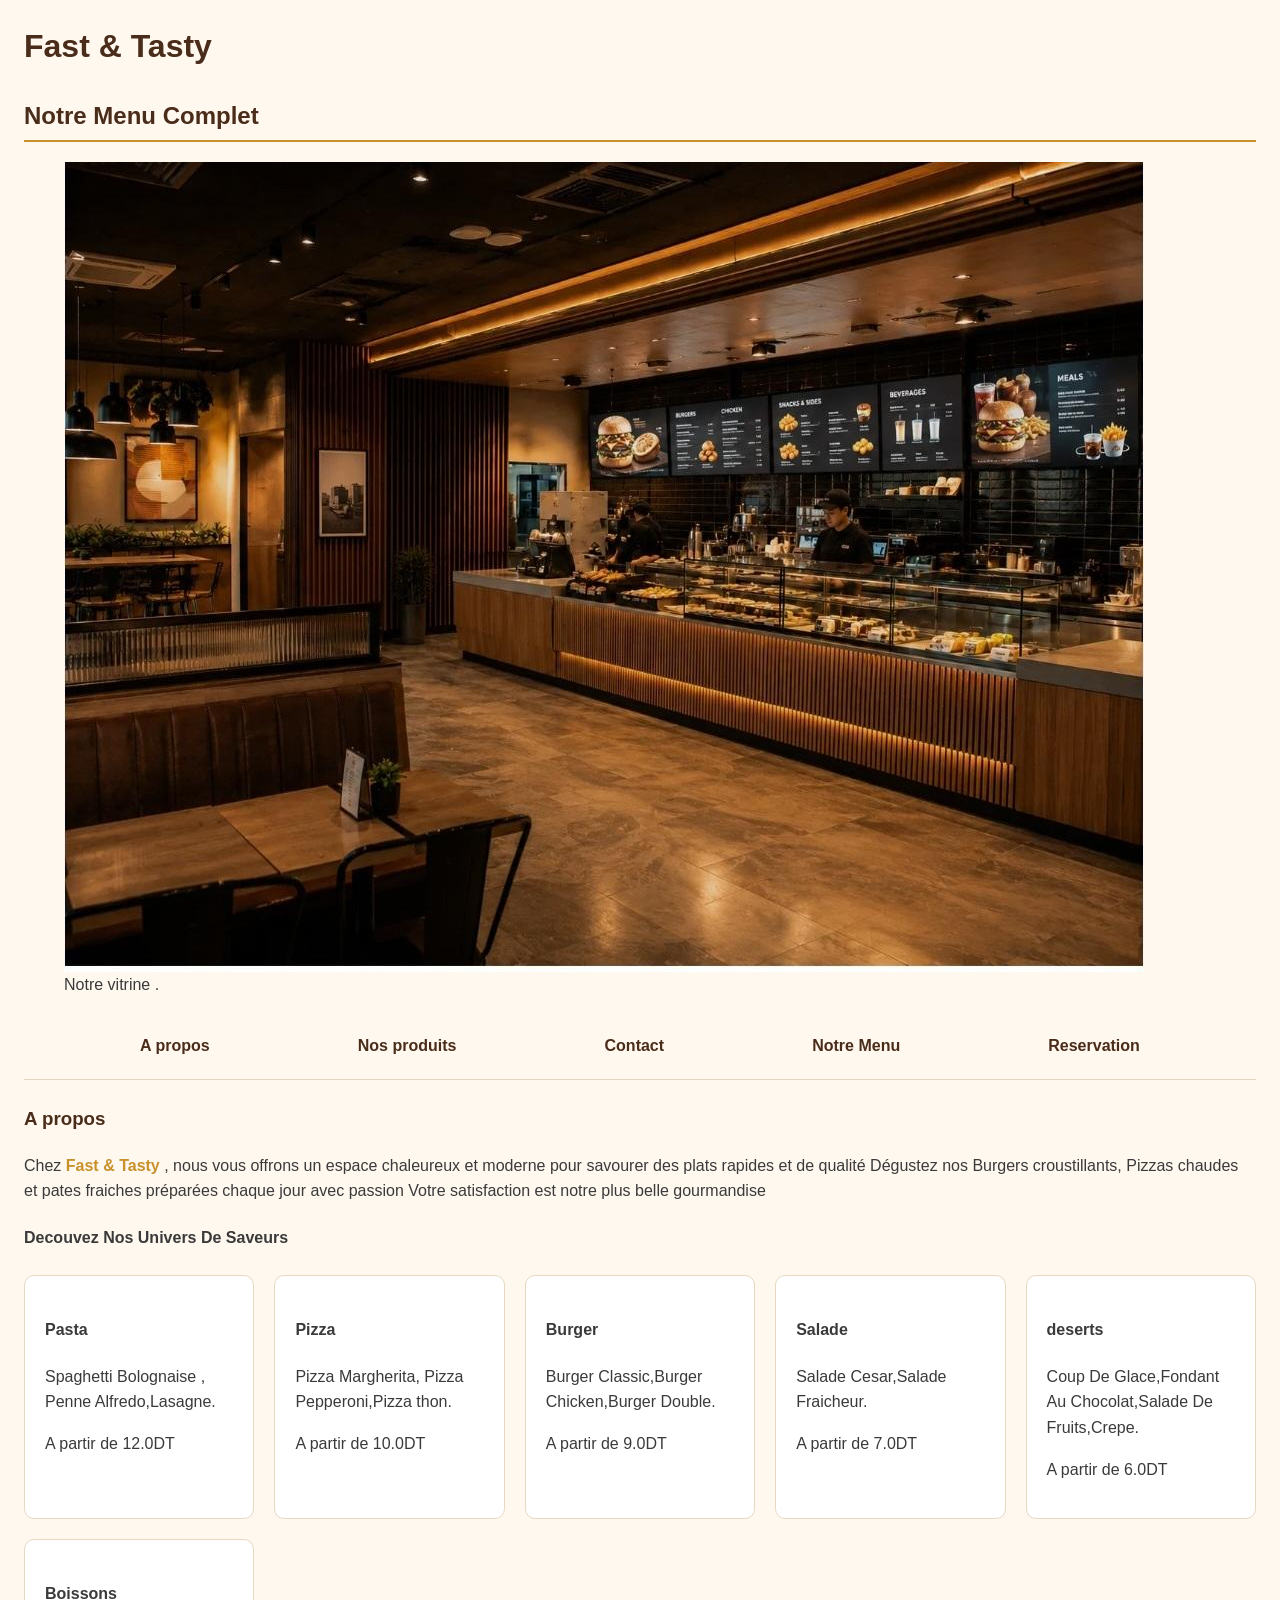
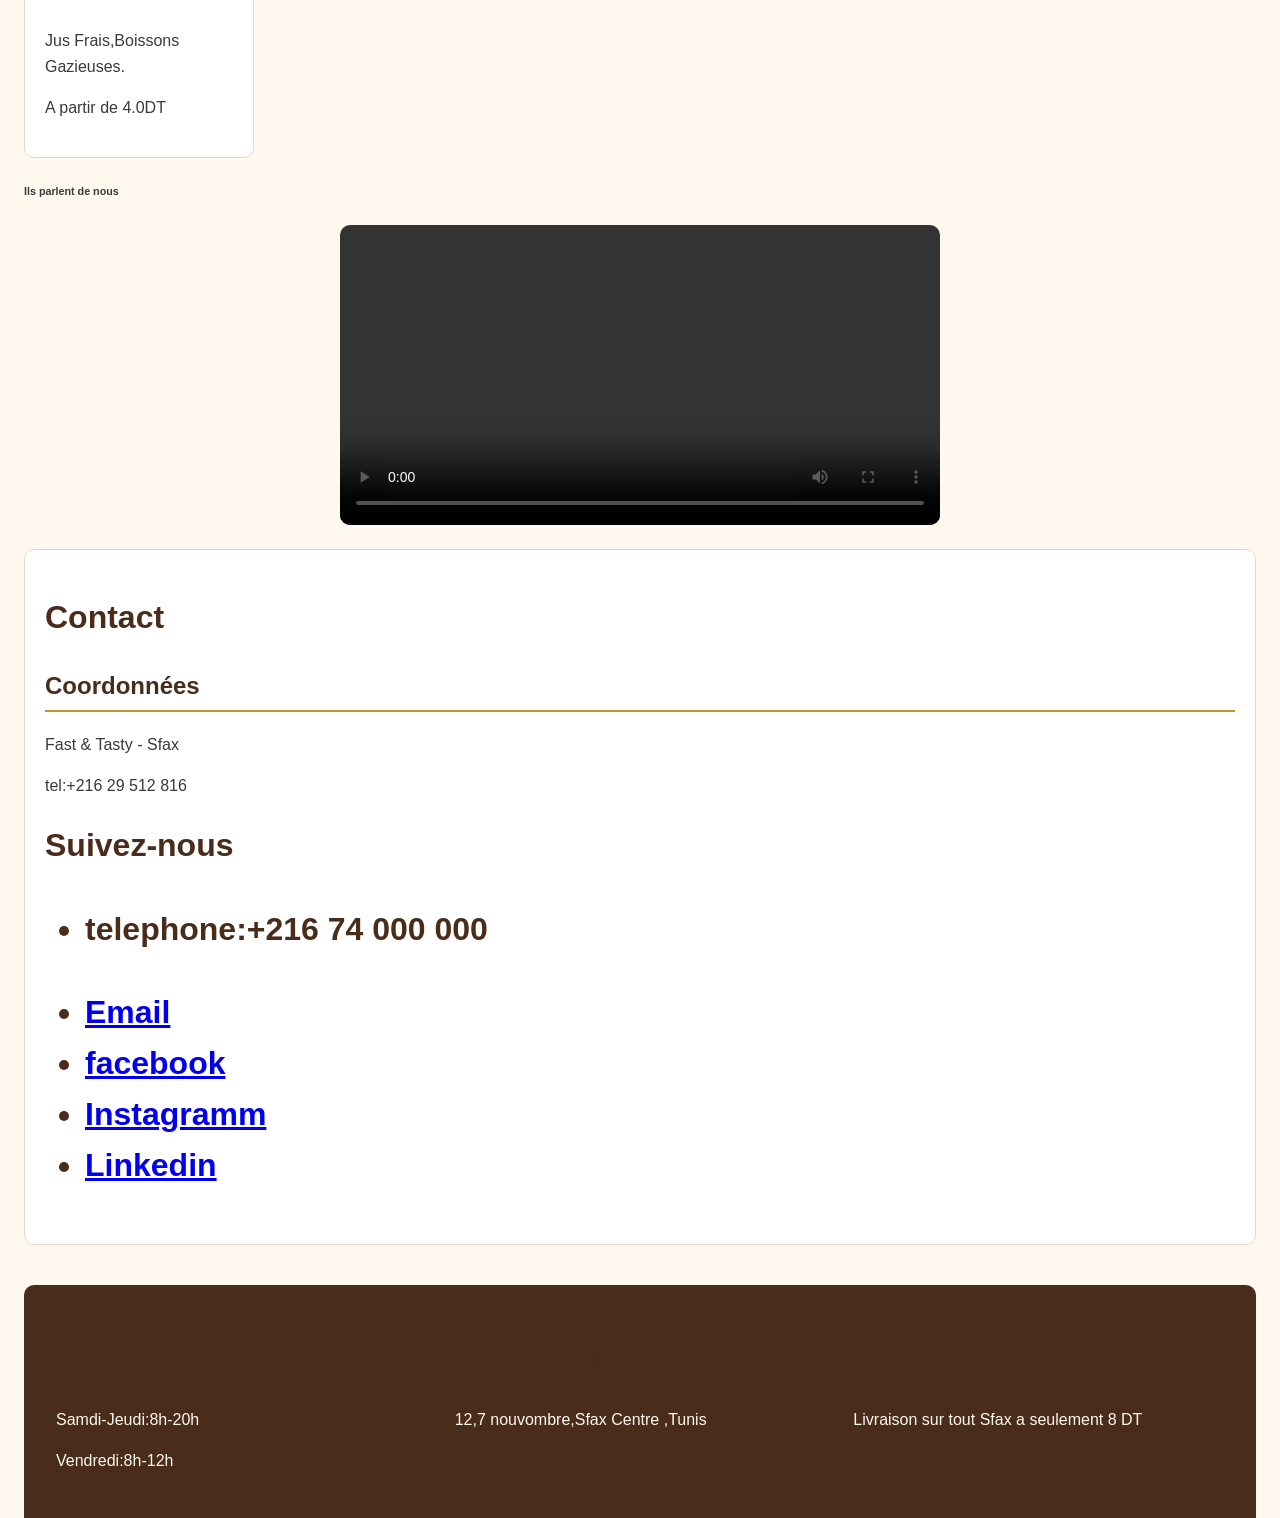
==== index.html @ 3359640c "Initial commit" ====
<!DOCTYPE html>
<html lang="fr">
<head>
    <meta charset="UTF-8">
    <meta name="viewport" content="width=device-width, initial-scale=1.0">
    <title>resto</title>
    <link rel="stylesheet" href="style.css">
</head>
<body>
    <header>
        <h1>Fast & Tasty</h1>
        <h2>Notre Menu Complet</h2>
        <figure>
            <img src="image/resto.jpg" alt="photo de la vitrine de resto">
            <figcaption>Notre vitrine .</figcaption>
        </figure>
    </header>
    <nav id="sommaire">
        <ul>
            <li><a href="#apropos">A propos</a></li>
            <li><a href="#produits">Nos produits</a></li>
            <li><a href="#contact">Contact</a></li>
            <li><a href="menu.html">Notre Menu</a></li>
            <li><a href="reservation.html">Reservation</a>
        </ul>
    </nav>
    <main>
        <section id="apropos">
            <h3> A propos </h3>
            <p>Chez <strong>Fast & Tasty</strong> , nous vous offrons un espace chaleureux et moderne pour savourer des plats rapides et de qualité
            Dégustez nos Burgers croustillants, Pizzas chaudes et pates fraiches préparées chaque jour avec passion
            Votre satisfaction est notre plus belle gourmandise</p>
        </section>
        <section id="produits">
            <h4>Decouvez Nos Univers De Saveurs</h4>
            <ul class="categorie index-grid">
                <li class="carte">
                    <h4>Pasta</h4>
                    <p>Spaghetti Bolognaise , Penne Alfredo,Lasagne.</p>
                    <p class="prix">A partir de 12.0DT</p>
                </li>
                <li class="carte">
                    <h4>Pizza</h4>
                    <p>Pizza Margherita, Pizza Pepperoni,Pizza thon.</p>
                    <p class="prix">A partir de 10.0DT</p>
                </li>
                <li class="carte">
                    <h4>Burger</h4>
                    <p>Burger Classic,Burger Chicken,Burger Double.</p>
                    <p class="prix">A partir de 9.0DT</p>
                </li>
                <li class="carte">
                    <h4>Salade</h4>
                    <p>Salade Cesar,Salade Fraicheur.</p>
                    <p class="prix">A partir de 7.0DT</p>
                </li>
                <li class="carte">
                    <h4>deserts</h4>
                    <p>Coup De Glace,Fondant Au Chocolat,Salade De Fruits,Crepe.</p>
                    <p class="prix">A partir de 6.0DT</p>
                </li>
                <li class="carte">
                    <h4>Boissons</h4>
                    <p>Jus Frais,Boissons Gazieuses.</p>
                    <p class="prix">A partir de 4.0DT</p>
                </li>
            </ul>
        </section>
        <section id="temoignages">
            <h6>Ils parlent de nous</h6>
            <video controls>
                <source src="media/viedo.mp4" type="video/mp4">
                Votre navigateur ne supporte pas la lecture de vidéos.
            </video>
        </section>
       <div id="contact">
                <h1>Contact</h1>
               <div>
                <h2>Coordonnées</h2>
                <p>Fast & Tasty - Sfax</p>
                <p>tel:+216 29 512 816</p> 
               </div>
               <h1>Suivez-nous</p>
            <ul>
                <li><p>telephone:+216 74 000 000</p></li>
                <li><a href="mailto:contact@fast&tasty.tn">Email</a></li>
                <li><a href="https://www.facebook.com/fast&tasty" target="_blank" rel="noopener">facebook</a></li>  
                <li><a href="https://www.instagramm.com/fast&tasty" target="_blank" rel="noopener">Instagramm</a></li> 
                 <li><a href="https://www.linkedin.com/fast&tasty" target="_blank" rel="noopener">Linkedin</a></li>                      
            </ul>
        </main>
    </header>
    <footer>
        <div>
        <h1>Horaires</h1>
         <p>Samdi-Jeudi:8h-20h</p>
         <p>Vendredi:8h-12h</p>
        </div>
        <div>
         <h1>Nous trouvez</h1>
         <p>12,7 nouvombre,Sfax Centre ,Tunis</p>
        </div>
        <div>
         <h1>Livraison</h1>
         <p>Livraison sur tout Sfax a seulement 8 DT</p>
        </div>
    </footer>
</body>
---- style.css ----
:root {
  --miel: #c8912a;
  --chocolat: #4a2c1a;
  --creme: #fff8ef;
  --pistache: #8fa876;
  --espace: 1rem;
  --gris-texte: #3a3a3a;
}

* {
  box-sizing: border-box;
}
video {
  display: block;
  width: 100%;
  max-width: 600px;
  height: auto;
  margin: 1.5rem auto;
  border-radius: 10px;
}
body {
  margin: 0;
  padding: 0 1.5rem;
  background-color: var(--creme);
  color: var(--gris-texte);
  font-family: sans-serif;
  line-height: 1.6;
}
ul.categorie.index-grid {
  display: grid;
  grid-template-columns: repeat(auto-fit, minmax(220px, 1fr));
  gap: 1.25rem;
  list-style: none;
  padding: 0;
  margin: 1.5rem 0;
}

ul.categorie.index-grid > li.carte {
  background-color: #ffffff;
  border: 1px solid #e6d8c3;
  border-radius: 10px;
  padding: 1.25rem;
  box-sizing: border-box;
  min-width: 0;
}

nav ul {
  display: flex;
  flex-wrap: wrap;
  justify-content: space-evenly;
  align-items: center;
  gap: var(--espace);
  list-style: none;
  padding: 0.75rem 0;
  margin: 0 0 1.5rem 0;
  border-bottom: 1px solid #e2d5c1;
}

nav li {
  list-style: none;
}

nav a {
  display: block;
  padding: 0.5rem 1rem;
  text-decoration: none;
  color: var(--chocolat);
  font-weight: bold;
  border-radius: 6px;
  transition: background-color 0.3s ease, color 0.3s ease;
}
nav a:hover,
nav a:active {
  background-color: var(--miel);
  color: var(--creme);
}

nav a:visited {
  color: var(--chocolat);
}

h1, h2, h3 {
  color: var(--chocolat);
}

h2 {
  border-bottom: 2px solid var(--miel);
  padding-bottom: 0.3rem;
  margin-top: 1.5rem;
}

strong {
  color: var(--miel);
}

.mise-en-avant {
  font-size: larger;
  font-style: italic;
  color: var(--chocolat);
}

main > ul,
.liste-produits,
.menu-liste {
  display: grid;
  grid-template-columns: repeat(3, 1fr);
  gap: 1.25rem;
  list-style: none;
  padding: 0;
  margin: 1.25rem 0 2rem 0;
}

main > ul > li,
.liste-produits > li,
.menu-liste > li {
  background-color: #ffffff;
  border: 1px solid #e6d8c3;
  border-top: 4px solid var(--miel);
  border-radius: 10px;
  padding: 1rem 1.25rem;
  box-shadow: 0 2px 6px rgba(74, 44, 26, 0.08);
  display: flex;
  flex-direction: column;
  gap: 0.4rem;
}
main img {
  max-width: 100%;
  width: 220px;
  height: 140px;
  object-fit: cover;
  border-radius: 8px;
}

img {
    max-width:100%;
    height:auto;
    display:block;
}
.erreur {
  color: red;
  font-size: 0.9rem;
  margin-top: 4px;
}

.erreur-bordure {
  border: 2px solid red;
}

#message-succes {
  color: green;
  font-weight: bold;
  margin-top: 10px;
}
.carte-info,
#contact,
form {
  background-color: #ffffff;
  border: 1px solid #e6d8c3;
  border-radius: 10px;
  padding: 1.25rem;
  margin: 1.5rem 0;
}

.carte-info {
  max-width: 450px;
  border: 2px solid var(--miel);
  margin: 1.5rem auto;
}
body {
  max-width: 100%;
  overflow-x: hidden;
}

footer {
  width: 100%;
  margin-top: 2.5rem;
  padding: 1.25rem;
  display: flex;
  flex-direction: column;
  gap: 16px;
  background-color: var(--chocolat);
  color: var(--creme);
  border-radius: 10px 10px 0 0;
  box-sizing: border-box;
}

footer > div {
  width: 100%;
  min-width: 0;
  text-align: left;
  word-wrap: break-word;
}

@media (min-width: 768px) {
  footer { flex-direction: row; flex-wrap: wrap; justify-content: space-between; align-items: flex-start; gap: 20px; padding: 1.5rem; }
  footer > div { flex: 1 1 200px; width: auto; }
}

@media (min-width: 1024px) {
  footer { gap: 28px; padding: 1.75rem 2rem; }
}
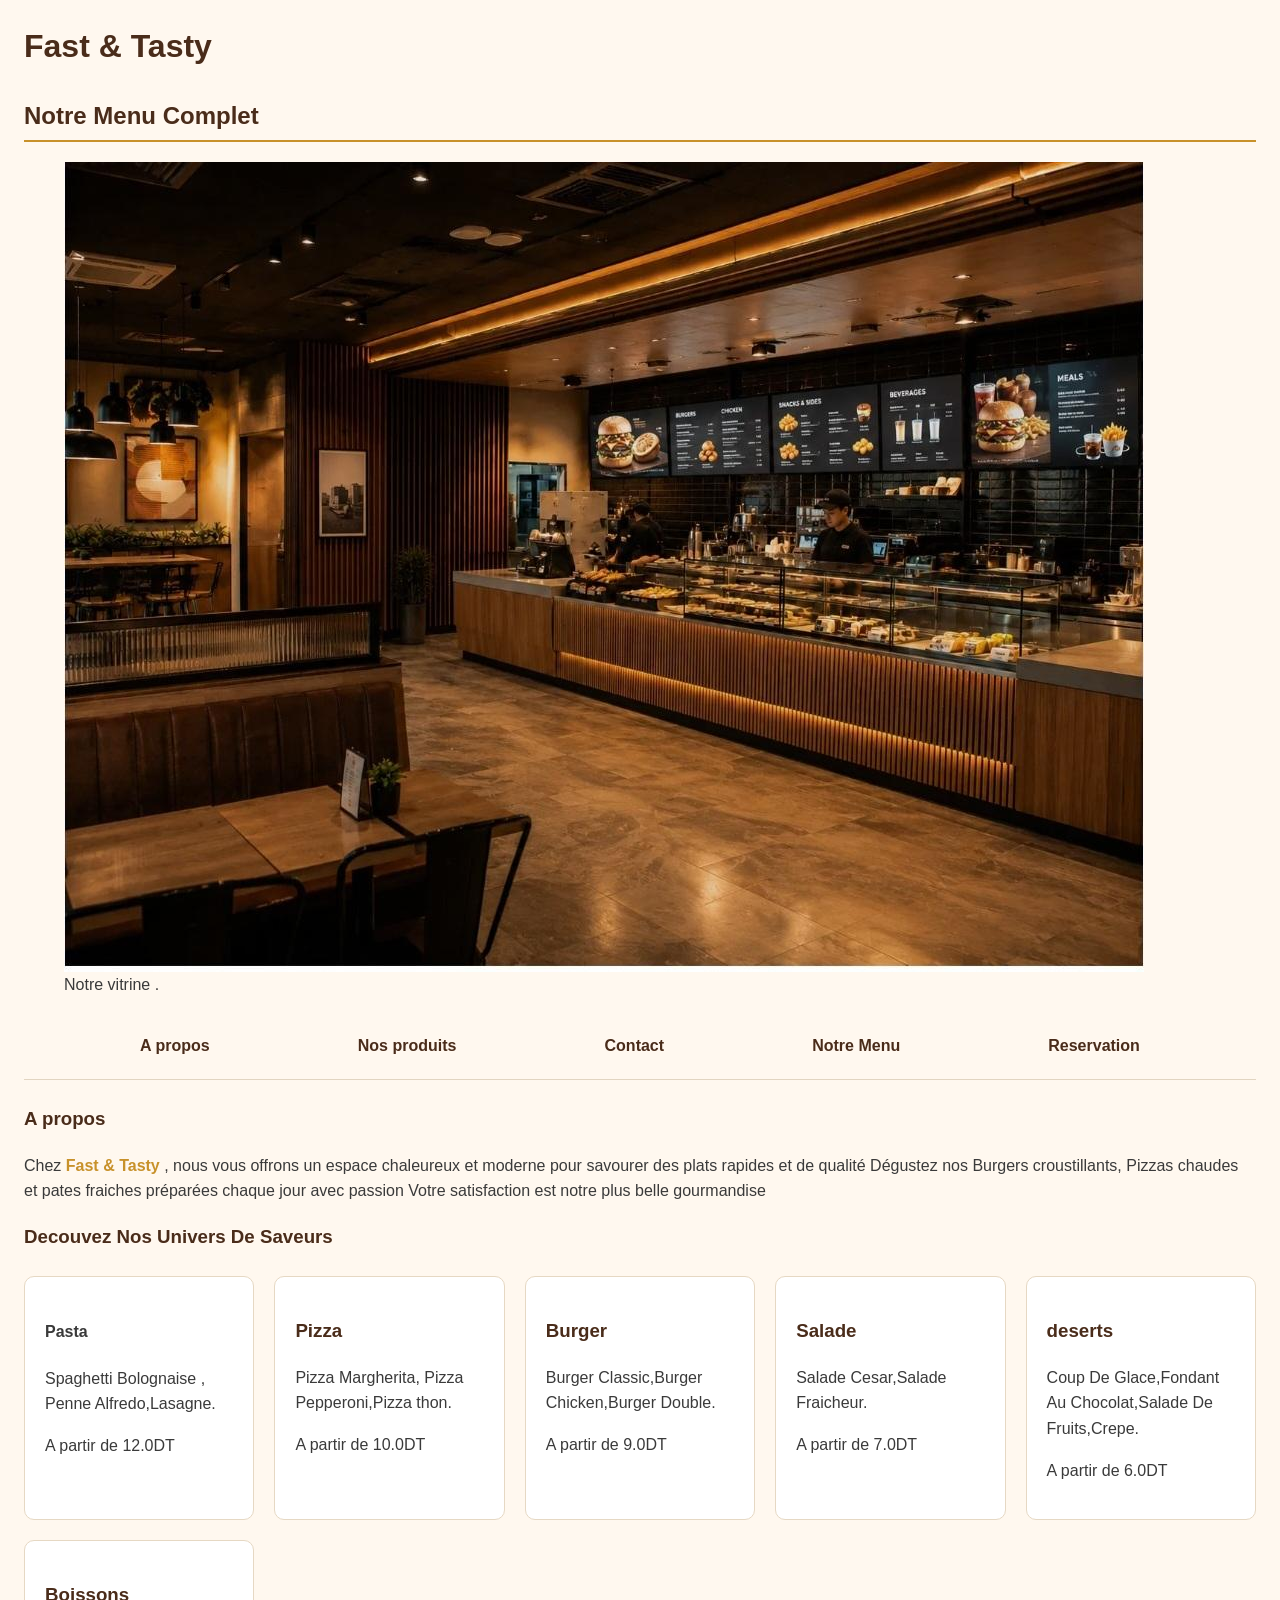
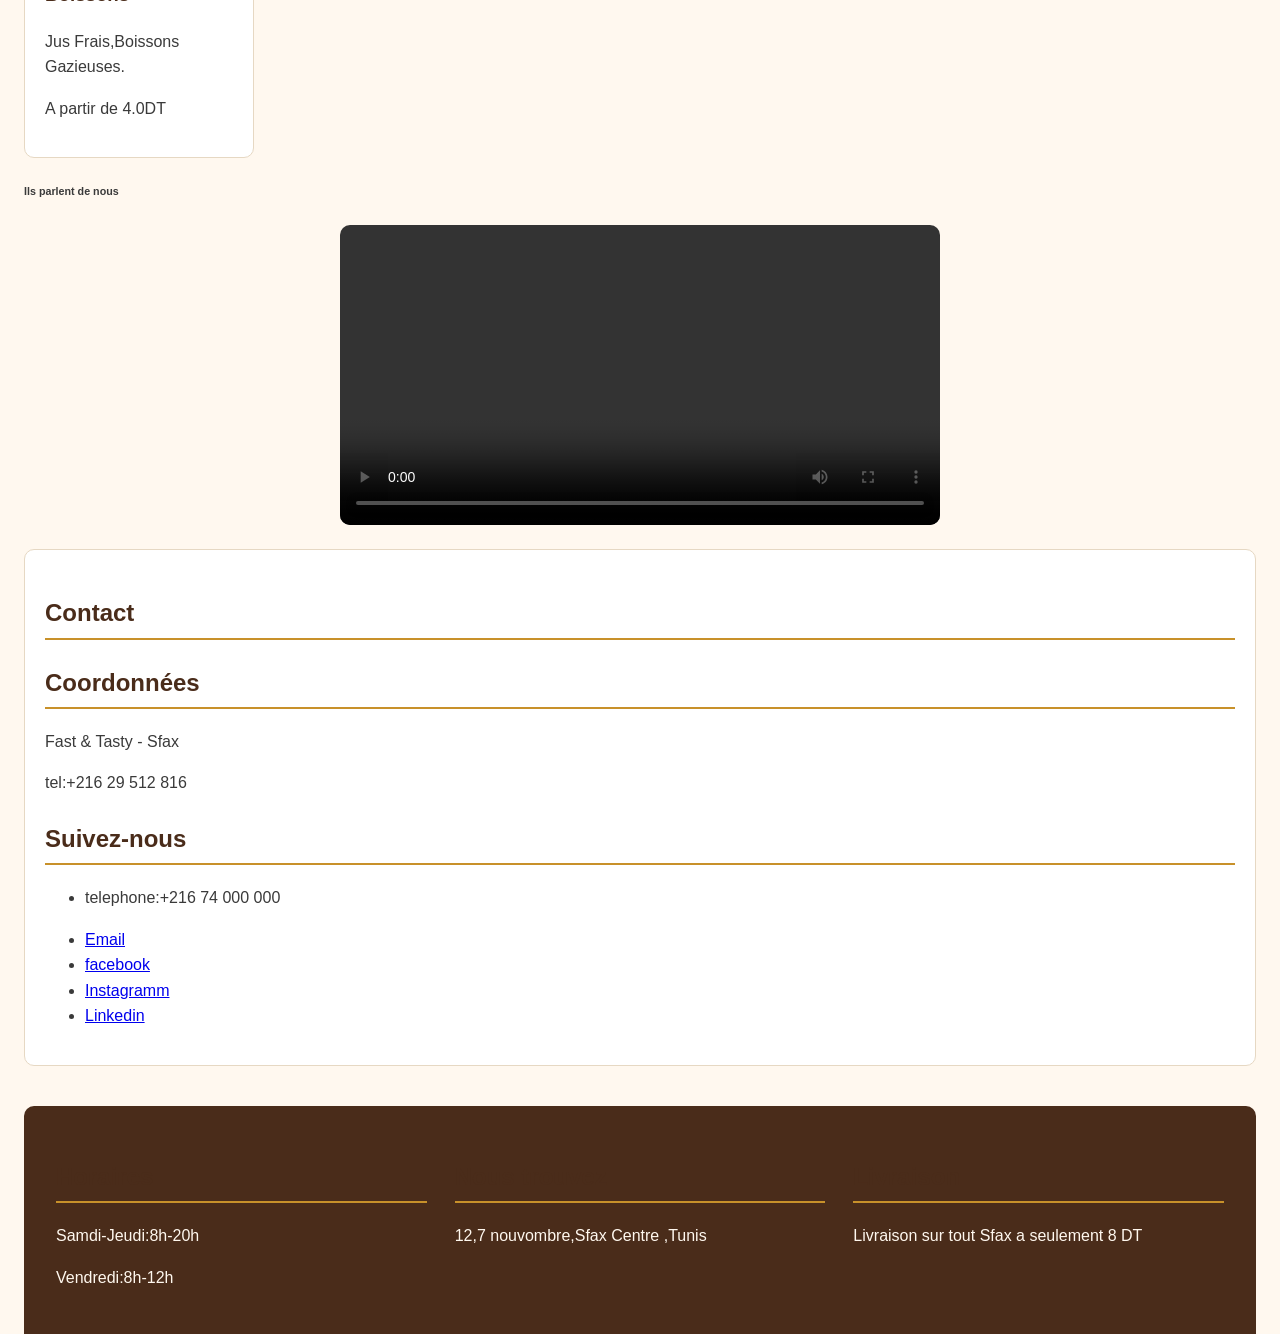
==== commit 1cac2b36: "Fix remaining validation errors" ====
--- a/index.html
+++ b/index.html
@@ -21,7 +21,7 @@
             <li><a href="#produits">Nos produits</a></li>
             <li><a href="#contact">Contact</a></li>
             <li><a href="menu.html">Notre Menu</a></li>
-            <li><a href="reservation.html">Reservation</a>
+            <li><a href="reservation.html">Reservation</a></li>
         </ul>
     </nav>
     <main>
@@ -32,7 +32,7 @@
             Votre satisfaction est notre plus belle gourmandise</p>
         </section>
         <section id="produits">
-            <h4>Decouvez Nos Univers De Saveurs</h4>
+            <h3>Decouvez Nos Univers De Saveurs</h3>
             <ul class="categorie index-grid">
                 <li class="carte">
                     <h4>Pasta</h4>
@@ -40,27 +40,27 @@
                     <p class="prix">A partir de 12.0DT</p>
                 </li>
                 <li class="carte">
-                    <h4>Pizza</h4>
+                    <h3>Pizza</h3>
                     <p>Pizza Margherita, Pizza Pepperoni,Pizza thon.</p>
                     <p class="prix">A partir de 10.0DT</p>
                 </li>
                 <li class="carte">
-                    <h4>Burger</h4>
+                    <h3>Burger</h3>
                     <p>Burger Classic,Burger Chicken,Burger Double.</p>
                     <p class="prix">A partir de 9.0DT</p>
                 </li>
                 <li class="carte">
-                    <h4>Salade</h4>
+                    <h3>Salade</h3>
                     <p>Salade Cesar,Salade Fraicheur.</p>
                     <p class="prix">A partir de 7.0DT</p>
                 </li>
                 <li class="carte">
-                    <h4>deserts</h4>
+                    <h3>deserts</h3>
                     <p>Coup De Glace,Fondant Au Chocolat,Salade De Fruits,Crepe.</p>
                     <p class="prix">A partir de 6.0DT</p>
                 </li>
                 <li class="carte">
-                    <h4>Boissons</h4>
+                    <h3>Boissons</h3>
                     <p>Jus Frais,Boissons Gazieuses.</p>
                     <p class="prix">A partir de 4.0DT</p>
                 </li>
@@ -74,13 +74,13 @@
             </video>
         </section>
        <div id="contact">
-                <h1>Contact</h1>
+                <h2>Contact</h2>
                <div>
                 <h2>Coordonnées</h2>
                 <p>Fast & Tasty - Sfax</p>
                 <p>tel:+216 29 512 816</p> 
                </div>
-               <h1>Suivez-nous</p>
+               <h2>Suivez-nous</h2>
             <ul>
                 <li><p>telephone:+216 74 000 000</p></li>
                 <li><a href="mailto:contact@fast&tasty.tn">Email</a></li>
@@ -88,20 +88,20 @@
                 <li><a href="https://www.instagramm.com/fast&tasty" target="_blank" rel="noopener">Instagramm</a></li> 
                  <li><a href="https://www.linkedin.com/fast&tasty" target="_blank" rel="noopener">Linkedin</a></li>                      
             </ul>
+        </div>
         </main>
-    </header>
     <footer>
         <div>
-        <h1>Horaires</h1>
+        <h2>Horaires</h2>
          <p>Samdi-Jeudi:8h-20h</p>
          <p>Vendredi:8h-12h</p>
         </div>
         <div>
-         <h1>Nous trouvez</h1>
+         <h2>Nous trouvez</h2>
          <p>12,7 nouvombre,Sfax Centre ,Tunis</p>
         </div>
         <div>
-         <h1>Livraison</h1>
+         <h2>Livraison</h2>
          <p>Livraison sur tout Sfax a seulement 8 DT</p>
         </div>
     </footer>
